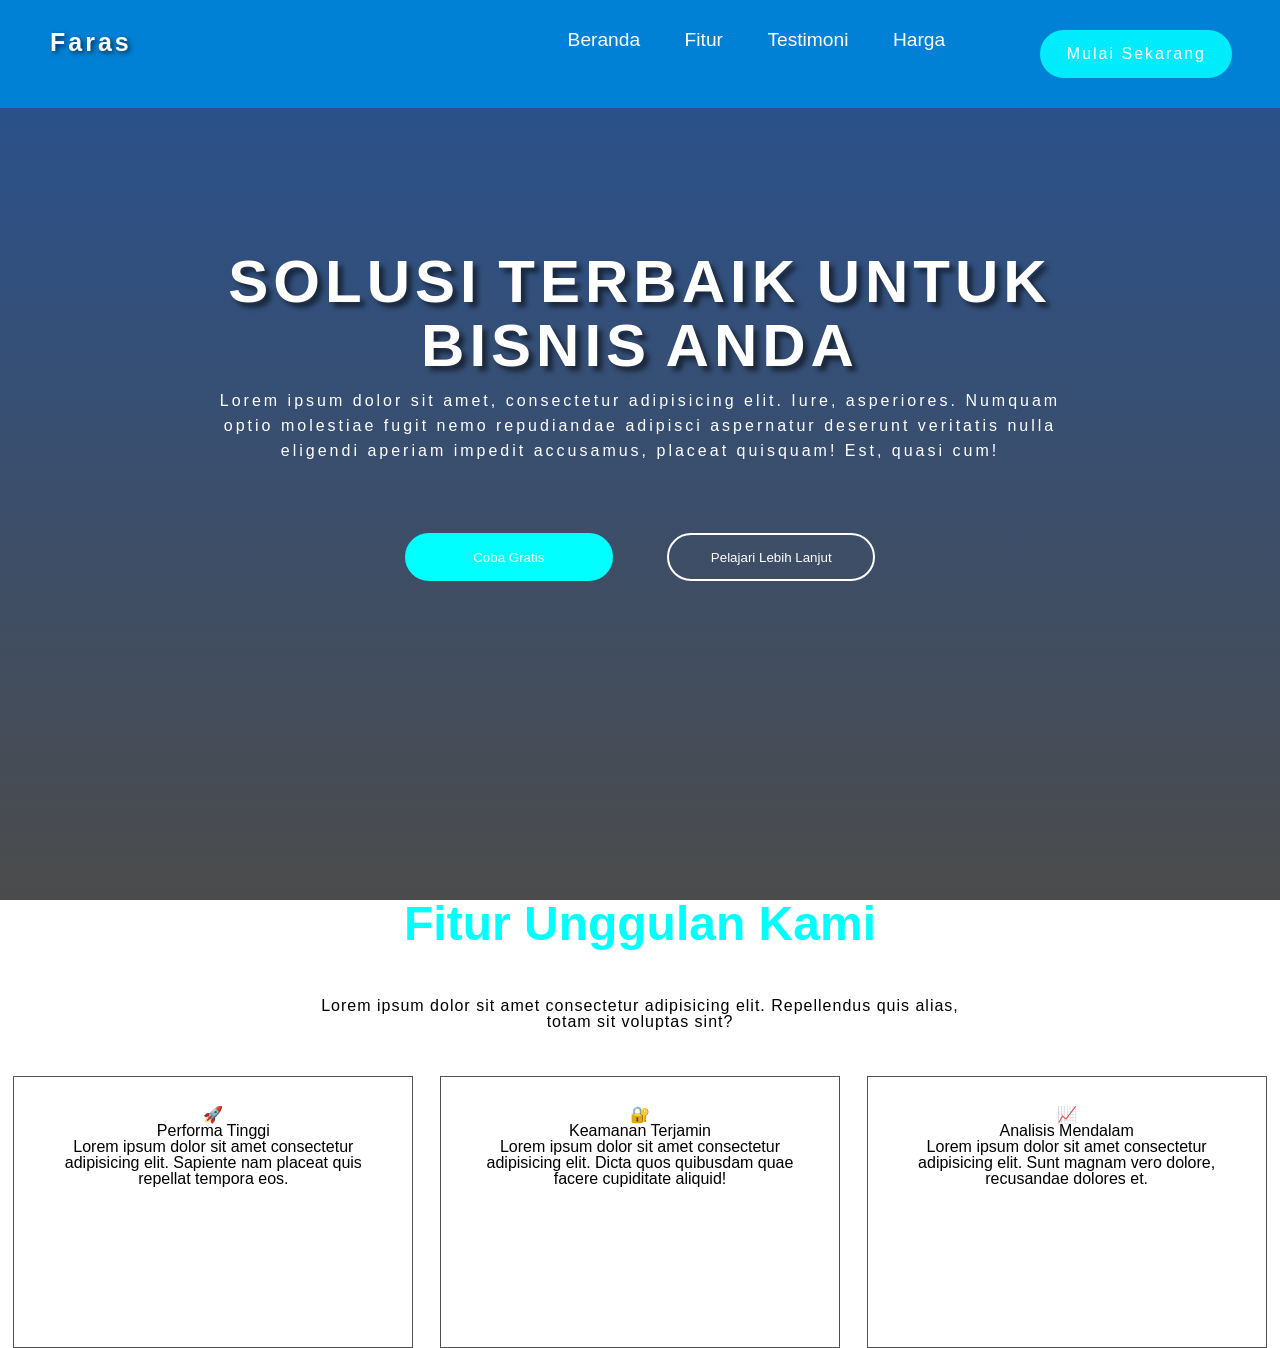
==== index.html @ b4ee1575 "fourth commit" ====
<!DOCTYPE html>
<html lang="en">
  <head>
    <meta charset="UTF-8" />
    <meta name="viewport" content="width=device-width, initial-scale=1.0" />
    <title>Document</title>
    <link rel="stylesheet" href="style.css">
    
  </head>
  <body>
    <header>
        <div class="navbar">
        <div class="logo"><h1>Faras</h1></div>

      <div class="right">
        <div class="link">
          <ul>
                <li class="display"><a href="#">Beranda <span class="border-bottom"></span></a></li>
                <li class="display"><a href="#">Fitur <span class="border-bottom"></span></a></li>
                <li class="display"><a href="#">Testimoni <span class="border-bottom"></span></a></li>
                <li class="display"><a href="#">Harga <span class="border-bottom"></span></a></li>
          </ul>
        </div>

        <div class="button"><button><a href="#">Mulai Sekarang</a></button></div>
      </div>
      </div>
    </header>
    <section>
        <div class="background">
            <div class="isi-background">
                <h1>SOLUSI TERBAIK UNTUK BISNIS ANDA</h1>
                <p>Lorem ipsum dolor sit amet, consectetur adipisicing elit. Iure, asperiores. Numquam optio molestiae fugit nemo repudiandae adipisci aspernatur deserunt veritatis nulla eligendi aperiam impedit accusamus, placeat quisquam! Est, quasi cum!</p>
                <div class="tombol">
                    <button class="button1"><a href="#">Coba Gratis</a></button>
                    <button class="button2"><a href="#">Pelajari Lebih Lanjut</a></button>
                </div>
            </div>
        </div>
    </section>
    <content>
        <div class="header">
            <h1>Fitur Unggulan Kami</h1>
            <p>Lorem ipsum dolor sit amet consectetur adipisicing elit. Repellendus quis alias, totam sit voluptas sint?</p>
        </div>
        <div class="border-box">
            <div class="box">
                <i>🚀</i>
                <h1>Performa Tinggi</h1>
                <p>Lorem ipsum dolor sit amet consectetur adipisicing elit. Sapiente nam placeat quis repellat tempora eos.</p>
            </div>
            <div class="box">
                <i>🔐</i>
                <h1>Keamanan Terjamin</h1>
                <p>Lorem ipsum dolor sit amet consectetur adipisicing elit. Dicta quos quibusdam quae facere cupiditate aliquid!</p>
            </div>
            <div class="box">
                <i>📈</i>
                <h1>Analisis Mendalam</h1>
                <p>Lorem ipsum dolor sit amet consectetur adipisicing elit. Sunt magnam vero dolore, recusandae dolores et.</p>
            </div>
        </div>
    </content>
  </body>
</html>
---- style.css ----
html, body, div, span, applet, object, iframe,
h1, h2, h3, h4, h5, h6, p, blockquote, pre,
a, abbr, acronym, address, big, cite, code,
del, dfn, em, img, ins, kbd, q, s, samp,
small, strike, strong, sub, sup, tt, var,
b, u, i, center,
dl, dt, dd, ol, ul, li,
fieldset, form, label, legend,
table, caption, tbody, tfoot, thead, tr, th, td,
article, aside, canvas, details, embed, 
figure, figcaption, footer, header, hgroup, 
menu, nav, output, ruby, section, summary,
time, mark, audio, video {
	margin: 0;
	padding: 0;
	border: 0;
	font-size: 100%;
	font: inherit;
	vertical-align: baseline;
}
/* HTML5 display-role reset for older browsers */
article, aside, details, figcaption, figure, 
footer, header, hgroup, menu, nav, section {
	display: block;
}
body {
	line-height: 1;
}
ol, ul {
	list-style: none;
}
blockquote, q {
	quotes: none;
}
blockquote:before, blockquote:after,
q:before, q:after {
	content: '';
	content: none;
}
table {
	border-collapse: collapse;
	border-spacing: 0;
}


        body{
            font-family: Arial, Helvetica, sans-serif;
        }

        .logo{
            font-weight: bolder;
            letter-spacing: 3px;
            font-size: 25px;
            text-shadow: 2px 2px 5px rgba(0, 0, 0, 0.678);
        }

        .navbar{
            display: flex;
            justify-content: space-between;
            background-color: rgb(0, 129, 214);
            color: white;
            padding: 30px 50px;
            position: fixed;
            z-index: 999999;
            width: 100%;
        }

        .right{
            display: flex;
            justify-content: space-around;
            width: 50rem;
            margin-right: 50px;
        }

        .navbar .right .link li{
            margin-left: 40px;
            display: inline-block;
        }

        .navbar .right .link li a{
            text-decoration: none;
            color: white;
            font-size: 1.2rem;
            position: relative;
            padding-bottom: 5px;
            
        }

        .border-bottom{
            position: absolute;
            width: 0;
            height: 2px;
            left: 50%;
            bottom: 0;
            background-color: rgb(0, 235, 252);
            transition: .3s;
        }

        .navbar .right .link li a:hover{
            color: rgb(0, 235, 252);
        }

        a:hover .border-bottom{
            width: 100%;
            left: 0;
            height: 2px;
            background-color: rgb(0, 235, 252);
        }

        .navbar .right .button a{
            text-decoration: none;
            color: white;
            font-size: larger;
            letter-spacing: 2px;
        }

        .navbar .right .button button{
            background-color: rgb(0, 235, 252);
            border: 2px solid rgb(0, 235, 252);
            width: 12rem;
            height: 3rem;
            border-radius: 25px;
            position: relative;
        }

        .navbar .right .button button:hover{
            top: -4px;
            box-shadow: 2px 2px 5px rgba(0, 0, 0, 0.678);
        }

        /* styling section */
        .background{
            height: 100vh;
            background: linear-gradient(rgba(14, 62, 134, 0.897), rgba(0, 0, 0, 0.705)), url(https://images.unsplash.com/photo-1499951360447-b19be8fe80f5?ixlib=rb-1.2.1&auto=format&fit=crop&w=1350&q=80) no-repeat center center/cover;
        }

        .background .isi-background {
            position: relative;
            margin: auto;
            text-align: center;
            /* z-index: 99; */
            top: 250px;
            width: 55rem;
        }

        .background .isi-background h1{
            color: white;
            font-size: 60px;
            font-weight: 900;
            letter-spacing: 5px;
            word-spacing: -5px;
            line-height: 4rem;
            text-shadow: 5px 5px 5px rgba(0, 0, 0, 0.521);
        }

        .background .isi-background p{
            color: white;
            margin-top: 10px;
            letter-spacing: 3px;
            line-height: 25px;
        }

        .tombol button{
            width: 13rem;
            height: 3rem;
            margin: 70px 25px;
            border-radius: 25px;
            position: relative;
        }

        .tombol .button1:hover{
            background-color: rgba(255, 255, 255, 0);
            box-shadow: 0px 0px 5px rgba(0, 255, 255);
        }

        .tombol .button1:hover a{
            color: aqua;
        }

        .tombol .button1:active{
            background-color: rgba(255, 255, 255, 0);
            box-shadow: 0px 0px 5px aqua;
            top: -4px;
        }

        .tombol .button2:hover{
            background-color: rgba(255, 255, 255, 0);
            box-shadow: 0px 0px 5px rgba(0, 255, 255);
        }

        .tombol .button2:hover a{
            color: aqua;
        }

        .tombol .button2:active{
            background-color: rgba(255, 255, 255, 0);
            box-shadow: 0px 0px 5px aqua;
            top: -4px;
        }


        .tombol button a{
            color: white;
            text-decoration: none;
        }

        .tombol .button1{
            border: 2px solid black;
            background-color: aqua;
            border: 2px solid aqua;
        }

        .tombol .button2{
            border: 2px solid white;
            background-color: rgba(0, 0, 0, 0);
        }


        /* STYLING CONTENT */
        .content{
            height: 100vh;
            width: 100%;
            padding-top: 50px;
        }

        .header{
            /* border: 2px solid black; */
            width: 40rem;
            height: 6rem;
            text-align: center;
            margin: auto;
        }

        .header h1{
            color: aqua;
            font-size: 3rem;
            font-weight: 700;
        }

        .header p{
            margin-top: 50px;
            text-align: 10px;
            letter-spacing: 1px;
        }

        .border-box{
            margin-top: 80px;
            display: flex;
            text-align: center;
            justify-content: space-around;
        }

        .border-box .box{
            width: 25rem;
            height: 17rem;
            padding: 30px;
            box-sizing: border-box;
            border: 1px solid rgba(0, 0, 0, 0.678);
        }
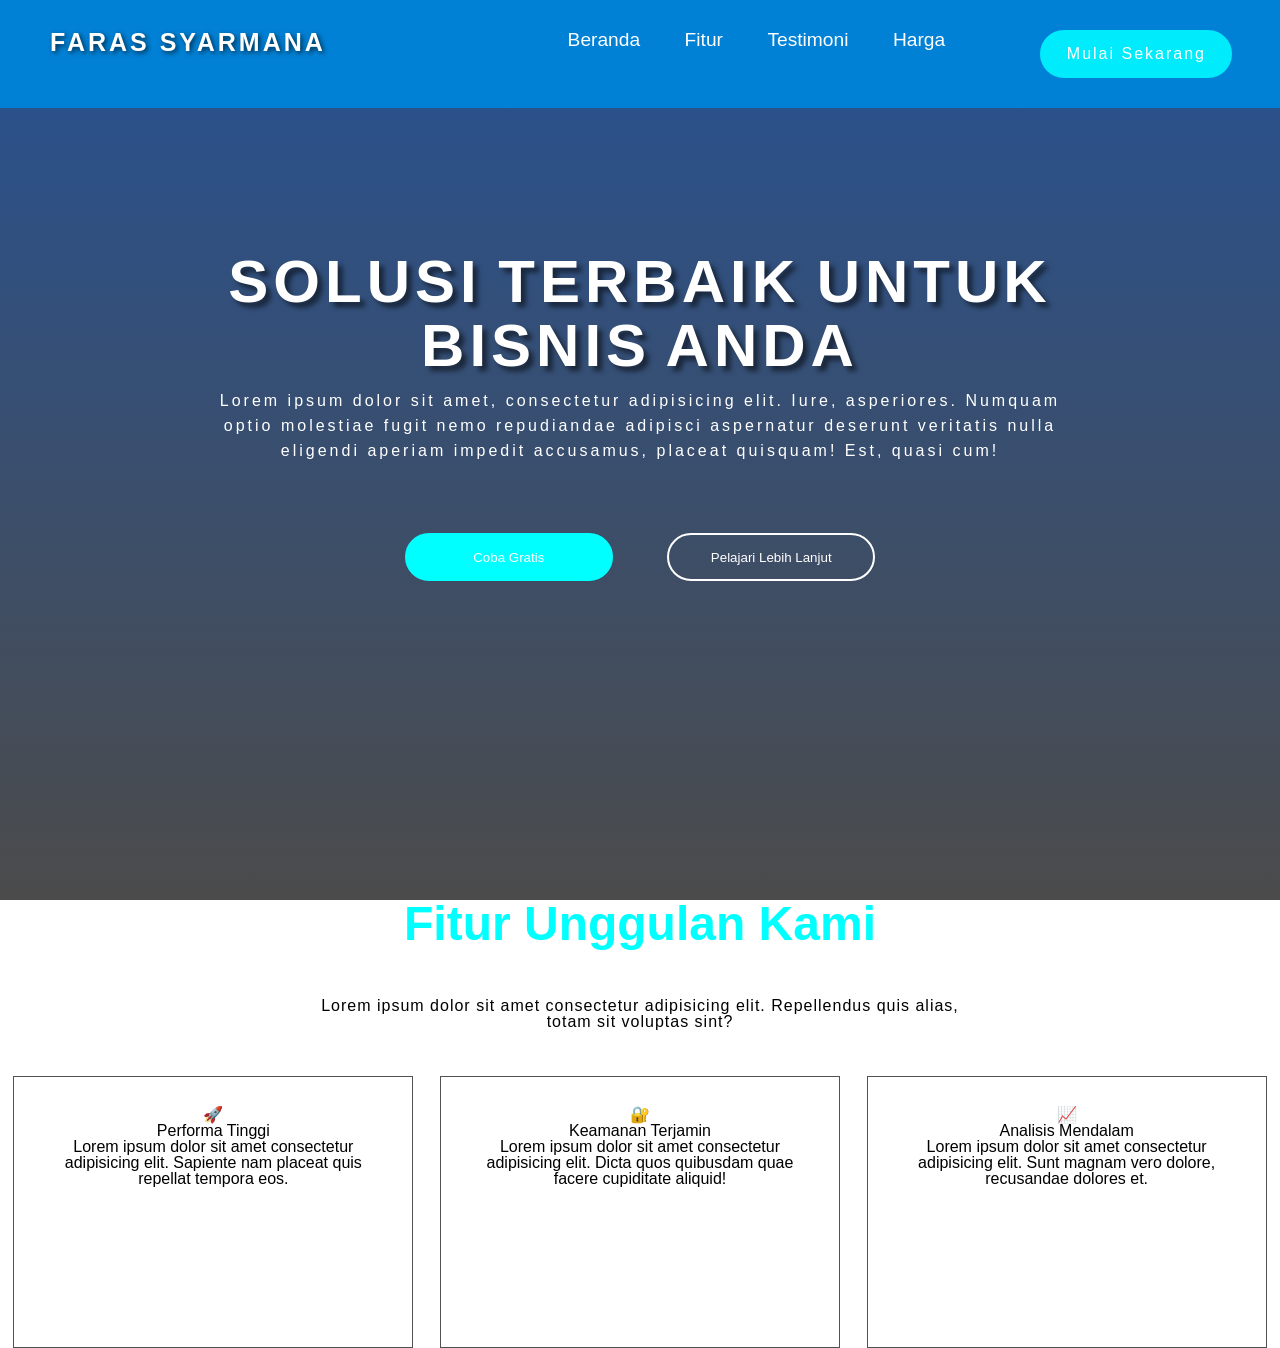
==== commit 492aa203: "fifth commit" ====
--- a/index.html
+++ b/index.html
@@ -10,7 +10,7 @@
   <body>
     <header>
         <div class="navbar">
-        <div class="logo"><h1>Faras</h1></div>
+        <div class="logo"><h1>FARAS SYARMANA</h1></div>
 
       <div class="right">
         <div class="link">
